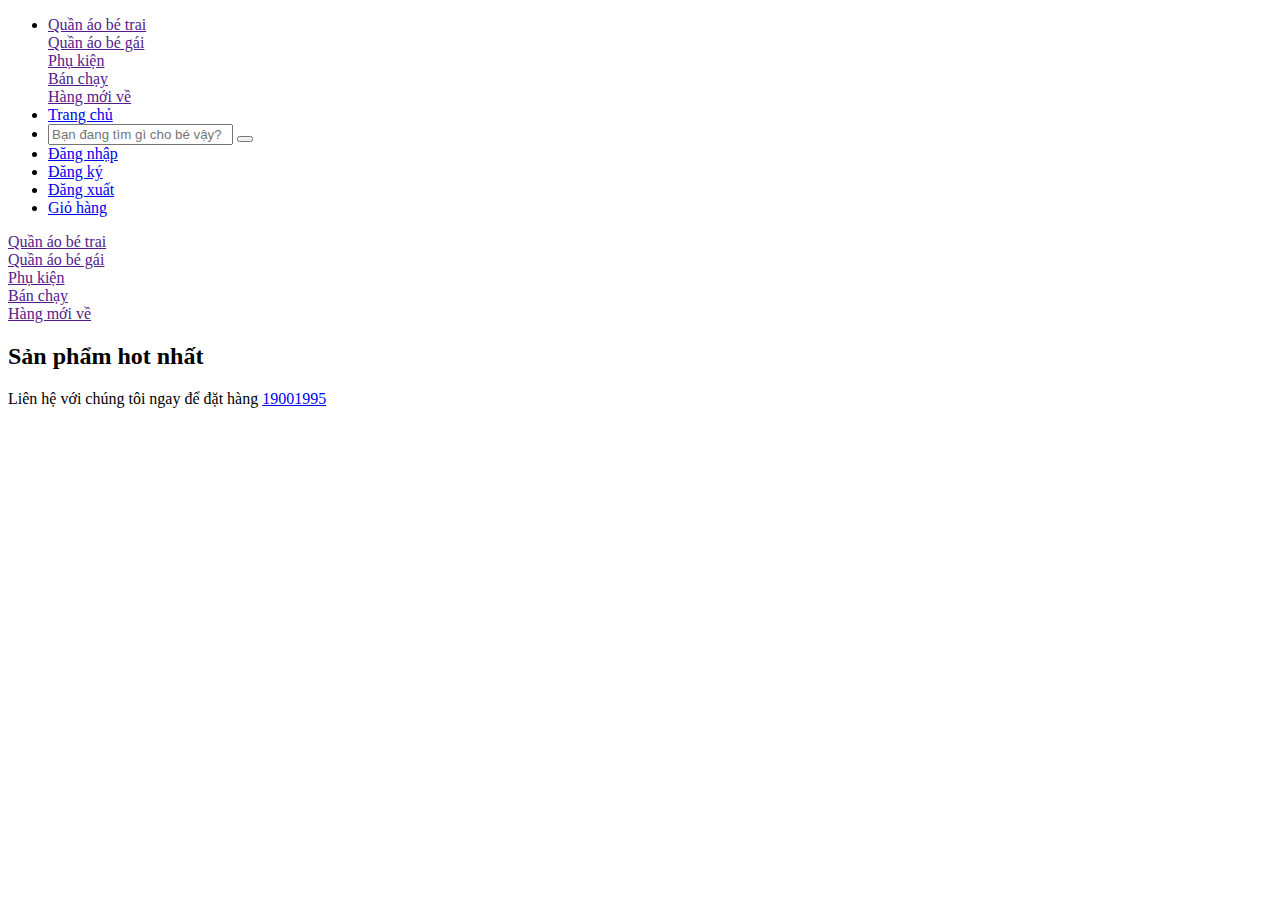
==== index.html @ 21507b78 "addfile" ====
<!DOCTYPE html>
<html lang="en">

<head>
    <meta charset="UTF-8">
    <meta http-equiv="X-UA-Compatible" content="IE=edge">
    <meta name="viewport" content="width=device-width, initial-scale=1.0">
    <title>Quần áo trẻ em - BibaShop</title>
    <link rel="stylesheet" href="../myShop/acsset/css/styleIndex.css">
    <link rel="stylesheet" href="../myShop/acsset/css/responsive.css">
    <link rel="stylesheet" href="../myShop/acsset/font/themify-icons/themify-icons.css">
    <link rel="stylesheet" href="../bootstrap/bootstrap-5.0.2-dist/css/bootstrap.min.css">
    <script src="../bootstrap/bootstrap-5.0.2-dist/js/bootstrap.min.js"></script>

</head>

<body>
    <div id="main">
        <header>

            <div id="header">
                <ul>
                    
                    <li id="menu" class="hide-tablet-and-pc">
                        <label for="nav_input"><i class="homeicon ti-menu"></i> </label>
                        <input type="checkbox" hidden name="" class="input" id="nav_input">
                        <label for="nav_input" class="nav_overlay"></label>
                        <div class="nav_mobile">
                            <label for="nav_input" class="closeicon ti-close"></label>
                                <div class="sub_nav-mobile"><a href=""><i class="handicon ti-hand-point-right"></i> Quần áo bé trai</a></div>
                                <div  class="sub_nav-mobile" ><a href=""><i class="handicon ti-hand-point-right"></i>Quần áo bé gái</a></div>
                                <div class="sub_nav-mobile"><a href=""><i class="handicon ti-hand-point-right"></i>Phụ kiện</a></div>
                                <div class="sub_nav-mobile"><a href=""><i class="handicon ti-hand-point-right"></i>Bán chạy</a></div>
                                <div class="sub_nav-mobile"><a href=""><i class="handicon ti-hand-point-right"></i>Hàng mới về</a></div>
                        </div>
                    </li>

                    <li id="home"><a href="index.html"><i class="homeicon ti-home"></i> Trang chủ</a></li>
                    <li>
                        <form class="searchform" action="">
                            <input id="input" class="search_input" type="text" placeholder="Bạn đang tìm gì cho bé vậy?"
                                name="search">
                            <button onclick="searchFunction()" class="searchbtn hide-mobile" type="submit"><i
                                    class="searchbtn ti-search"></i></button>
                        </form>
                    </li>
                    <li id="login"><a class="" href="./login.html"><i class="usericon ti-user"></i>Đăng nhập</a></li>
                    <li id="register"><a href="./rigister.html"><i class="usericon ti-slice"></i> Đăng ký</a></li>
                    <li id="logout"><a href="#" onclick="logout()"><i class="usericon ti-shift-right"></i> Đăng xuất</a>
                    </li>
                    <li class="cartbtn"><a href="./cart.html"><i class="carticon ti-shopping-cart"></i>Giỏ hàng</a></li>
                </ul>
             
                
            </div>
    </div>

    </header>

    <div id="container">
        <div class="subnav hide-mobile">
            <li><a href=""><i class="handicon ti-hand-point-right"></i> Quần áo bé trai</a></li>
            <li><a href=""><i class="handicon ti-hand-point-right"></i>Quần áo bé gái</a></li>
            <li><a href=""><i class="handicon ti-hand-point-right"></i>Phụ kiện</a></li>
            <li><a href=""><i class="handicon ti-hand-point-right"></i>Bán chạy</a></li>
            <li><a href=""><i class="handicon ti-hand-point-right"></i>Hàng mới về</a></li>
        </div>
        <div class="content">
            <h2 class="heading">Sản phẩm hot nhất</h2>
            <div class="row bestSeller" id="bestSeller">
                <!-- <div class="item">
                        <img src="../myShop/acsset/image/ao-mua-cho-be-hoa-tiet-vui-nhon__7.jpg" alt="">
                        <p class="description">Bộ Short Cho Bé Trai Tay Raplang Mát Mẻ Ngày Hè (13kg-35kg)</p>
                        <p class="price">145.000 đ</p>
                        <button id="cartbtnadd" onclick="addCart()" type="submit">Thêm vào giỏ hàng</button>
                    </div>
                    <div class="item">
                        <img src="../myShop/acsset/image/ao-mua-cho-be-in-tho-de-thuong__2.jpg" alt="">
                        <p class="description">Áo Mưa Cho Bé In Thỏ Dễ Thương (Trên 6 tuổi)</p>
                        <p class="price">145.000 đ</p>
                        <button id="cartbtn" onclick="addCart()" type="submit">Thêm vào giỏ hàng</button>
                    </div>
                    <div class="item">
                        <img src="../myShop/acsset/image/ao-thun-tay-ngan-in-gau__1.jpg" alt="">
                        <p class="description">Áo Mưa Cho Bé Họa Tiết Vui Nhộn <br>(Trên 6 tuổi)</p>
                        <p class="price">145.000 đ</p>
                        <button id="cartbtn" onclick="addCart()" type="submit">Thêm vào giỏ hàng</button>
                    </div> -->
                <!-- <div class="item">
                        <img src="../myShop/acsset/image/bo-short-cho-be-tay-raplang-mat-me.jpg" alt="">
                        <p class="description">Bộ Short Cho Bé Trai Tay Raplang Mát Mẻ Ngày Hè (13kg-35kg)</p>
                        <p class="price">145.000 đ</p>
                        <button id="cartbtn" onclick="addCart()" type="submit">Thêm vào giỏ hàng</button>
                        <button id="likebtn" onclick="like()" type="submit"><i class="hearticon ti-heart"></i>Yêu thích</button>
                    </div> -->
            </div>
        </div>
    </div>
    </div>
    </div>

    <div id="footer">
        <div class="socials-list">
            <a href=""><i class="ti-facebook"></i></a>
            <a href=""><i class="ti-youtube"></i></a>
            <a href=""><i class="ti-instagram"></i></a>
            <a href=""><i class="ti-twitter"></i></a>
            <a href=""><i class="ti-pinterest"></i></a>
            <a href=""><i class="ti-linkedin"></i></a>
        </div>
        <p class="coppyright">
            Liên hệ với chúng tôi ngay để đặt hàng <a href="tel:19001995">19001995</a>
        </p>
    </div>
    </div>
    <script src="./acsset/js/index.js"></script>
</body>

</html>
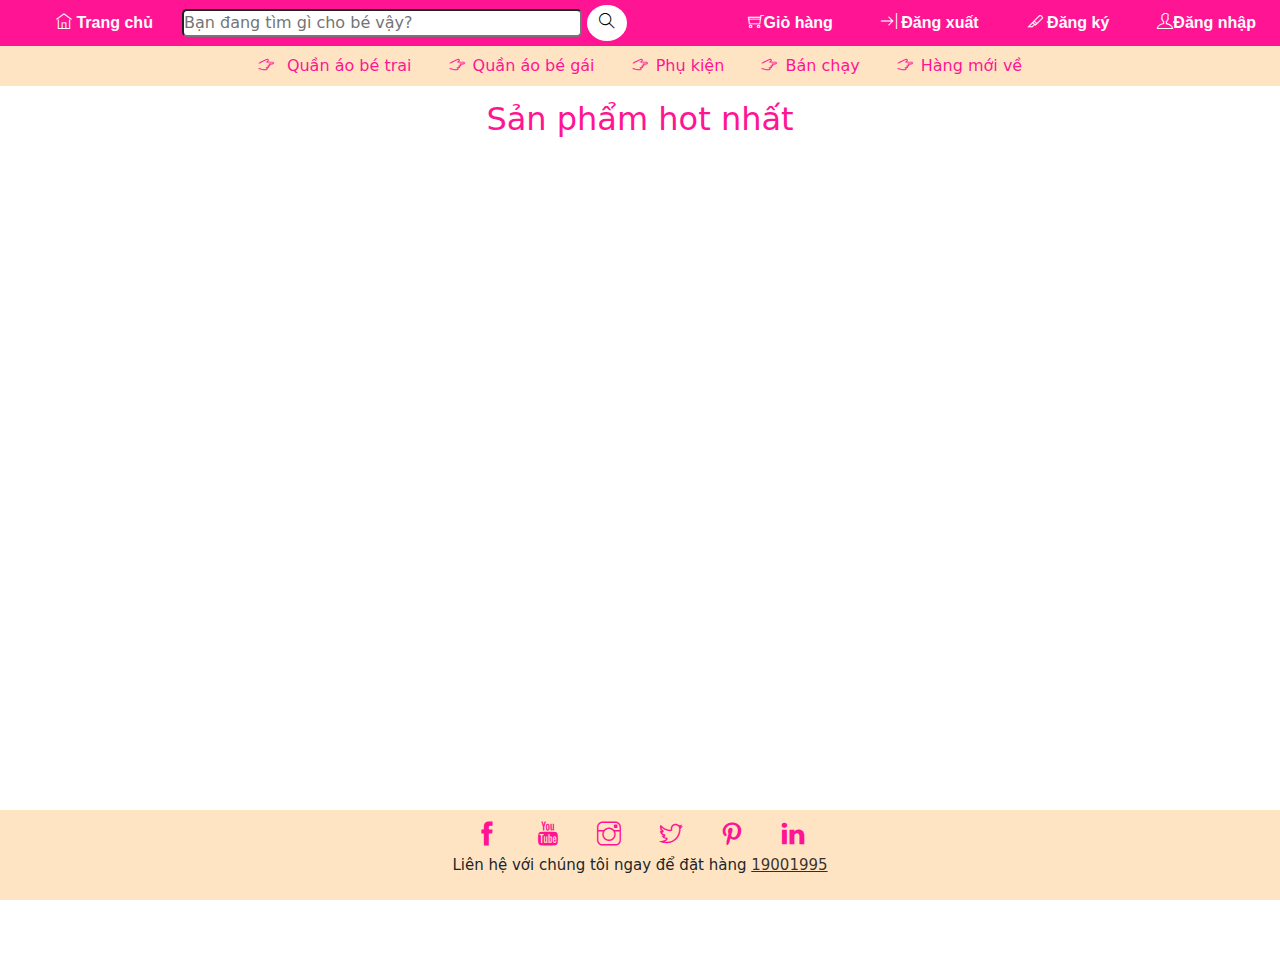
==== commit 989483e1: "addfile" ====
--- a/index.html
+++ b/index.html
@@ -6,11 +6,11 @@
     <meta http-equiv="X-UA-Compatible" content="IE=edge">
     <meta name="viewport" content="width=device-width, initial-scale=1.0">
     <title>Quần áo trẻ em - BibaShop</title>
-    <link rel="stylesheet" href="../myShop/acsset/css/styleIndex.css">
-    <link rel="stylesheet" href="../myShop/acsset/css/responsive.css">
-    <link rel="stylesheet" href="../myShop/acsset/font/themify-icons/themify-icons.css">
-    <link rel="stylesheet" href="../bootstrap/bootstrap-5.0.2-dist/css/bootstrap.min.css">
-    <script src="../bootstrap/bootstrap-5.0.2-dist/js/bootstrap.min.js"></script>
+    <link rel="stylesheet" href="./acsset/css/styleIndex.css">
+    <link rel="stylesheet" href="./acsset/css/responsive.css">
+    <link rel="stylesheet" href="./acsset/font/themify-icons/themify-icons.css">
+    <link rel="stylesheet" href="./bootstrap/bootstrap-5.0.2-dist/css/bootstrap.min.css">
+    <script src="./bootstrap/bootstrap-5.0.2-dist/js/bootstrap.min.js"></script>
 
 </head>
 
--- a/acsset/css/styleIndex.css
+++ b/acsset/css/styleIndex.css
@@ -0,0 +1,167 @@
+*{
+    padding: 0px;
+    margin: 0px;
+    box-sizing: border-box;
+}
+#header {
+    position: fixed;
+    height: 46px;
+    top: 0;
+    left: 0;
+    right: 0;
+    background-color: deeppink;
+    color: #fff;
+    z-index: 1;
+    overflow: hidden;
+}
+#header li {
+    display: inline-block;
+}
+#header li a {
+    display: block;
+    line-height: 46px;
+    padding: 0 16px;
+    text-decoration: none;
+    color: #fff;
+    font-weight: 600;
+    font-family: Arial, Helvetica, sans-serif;
+    margin: 0 8px;
+
+}
+#header li:hover a {
+    background-color: #fff;
+    box-shadow: 1px 1px deeppink;
+    color: black;
+}
+.search_input {
+    width: 400px;
+    border-radius: 5px;
+}
+.searchbtn:hover {
+    opacity: 0.9;
+}
+.searchbtn {
+    border: none;
+    border-radius: 50%;
+    background-color: #fff;
+    padding: 6px;
+}
+.cartbtn, #login, #register, #logout {
+    float: right;
+}
+#login {
+    display: none;
+}
+/* subnav */
+
+.subnav {
+    position: fixed;
+    top: 0px;
+    left: 0px;
+    right: 0px;
+    text-align: center;
+    background-color: bisque;
+}
+.subnav li {
+    margin-top: 46px;
+    display: inline-block;
+}
+.subnav li a {
+    text-decoration: none;
+    color: deeppink;
+    display: block;
+    padding: 8px 16px;
+}
+.subnav li:hover a {
+    background-color: #fff;
+    color:#000;
+    box-shadow: 1px 1px deeppink;
+}
+
+.handicon {
+    margin-right: 8px;
+}
+/* content */
+.content {
+    margin: 64px 16px;
+    min-height: 800px;
+}
+.heading {
+    text-align: center;
+    margin-top: 100px;
+    color: deeppink;
+}
+#bestSeller {
+    margin: 32px 16px;
+}
+.item:hover {
+background-color: bisque;
+box-shadow: 1px 1px 2px 2px rgba(255, 20, 145, 0.752);
+}
+.item {
+padding: 24px;
+width: 100%;
+}
+.item img {
+    width: 100%;
+}
+#cartbtnadd {
+    width: 100%;
+    border: none;
+    border-radius: 5px;
+    background-color: deeppink;
+    color: #fff;
+    font-weight: 600;
+    padding: 8px 16px;
+}
+#cartbtnadd:hover {
+    background-color: #fff;
+    box-shadow: 1px 1px deeppink;
+    color: #000;
+}
+.price {
+    color: red;
+    font-weight: 500;
+}
+#likebtn:hover {
+    background-color: rgb(246, 198, 223);
+    color: #fff;
+}
+#likebtn {
+border: none;
+background-color: rgba(0, 0, 0, 0);
+margin-top: 8px;
+padding: 8px;
+}
+.hearticon {
+margin-right: 8px;
+}
+/* footer */
+#footer {
+    position: fixed;
+    bottom: 0px;
+    left: 0px;
+    right: 0px;
+    padding: 8px 14px;
+    text-align: center;
+    background-color: bisque;
+}
+#footer .socials-list a {
+    text-decoration: none;
+    padding: 0px 16px;
+    font-size: 24px;
+    line-height: 1.5;
+    color: deeppink
+}
+.coppyright a:hover,
+#footer .socials-list a:hover  {
+    color: rgba(0, 0, 0, 0.3)
+}
+
+.coppyright {
+    font-size: 15px;
+    line-height: 1.5;
+}
+.coppyright a {
+    color: rgba(0, 0, 0, 0.8)
+}--- a/acsset/css/responsive.css
+++ b/acsset/css/responsive.css
@@ -0,0 +1,148 @@
+/* pc */
+@media (min-width:64em) {
+    .hide-pc {
+        display: none;
+    }
+}
+/* tablet and pc */
+@media (min-width:46.25em) {
+    .hide-tablet-and-pc {
+        display: none;
+    }
+    #header li:first-child {
+        display: none;
+    }
+    #header label {
+        display: none;
+    }
+}
+/* tablet & mobile */
+@media (min-width:46.25em)and (max-width:63.9375em), (max-width:739px) {
+.hide-tablet-and-mobile {
+    display: none;
+}
+.subnav li a {
+    padding: 0px;
+}
+}
+
+/* tablet */
+@media (min-width:46.25em)and (max-width:63.9375em) {
+    .hide-tablet {
+        display: none;
+    }
+    .search_input{
+        width: 250px;
+    }
+}
+/* mobile */
+@media (max-width:46.1875em) {
+    .hide-mobile {
+        display: none;
+    }
+    li#home {
+        display: none;
+    }
+    .search_input{
+        display: none;
+    }
+    .cartbtn {
+        position: absolute;
+        top: 0px;
+        right: 0px;
+    }
+    #header li#logout {
+        display: none;
+    }
+    .nav_mobile {
+        background-color: #fff;
+        color: #000;
+        position: fixed;
+        top: 0;
+        left: 0;
+        bottom: 0; 
+        width: 250px;    
+        height: 350px; 
+        border-radius: 5px;
+    }
+   
+    .nav_overlay {
+        position: fixed;
+        top: 0px;
+        left: 0px;
+        right: 0px;
+        bottom: 0px;
+        background-color: rgba(0, 0, 0, 0.3);
+        display: none;
+        animation: overlayin linear 0.5s;
+    }
+
+    #header .homeicon:hover {
+        background-color: #fff;
+        color: #000;
+        
+    }
+    #header .homeicon {
+        display: block;
+        font-weight: 600;
+        line-height: 46px;
+        cursor: pointer;
+        padding: 0 16px;
+    }
+    .nav_mobile {
+        padding-top: 24px;
+        transform: translateX(-100%);
+        animation: navMobile reverse 3.5s;
+        transition: transform linear 0.5s;
+    }
+    .sub_nav-mobile {
+        margin: 12px;
+    }
+    .sub_nav-mobile:hover a {
+        background-color: #000;
+        color: #fff;
+        box-shadow: 0 2px 2px rgba(0, 0, 0, 0.5);
+    }
+    .sub_nav-mobile a {
+        text-decoration: none;
+        color: #000;
+        font-size: 18px;
+        display: block;
+        padding: 16px 16px;
+    }
+    .closeicon:hover {
+        background-color: #000;
+        color: #fff;
+    }
+    .closeicon {
+        position: absolute;
+        top: 0;
+        right: 0;
+        padding: 8px;
+        cursor: pointer;
+
+    }
+    .input:checked ~ .nav_overlay {
+        display: block;
+    }
+    .input:checked ~ .nav_mobile {
+        transform: translateX(0%) ;
+    }
+
+    @keyframes overlayin {
+        from {
+            opacity: 0;
+        }
+        to {
+            opacity: 1;
+        }
+    }
+    @keyframes navMobile {
+        from {
+            background-color: deeppink;
+        }
+        to {
+            background-color: #fff;
+        }
+    }
+}--- a/acsset/font/themify-icons/themify-icons.css
+++ b/acsset/font/themify-icons/themify-icons.css
@@ -0,0 +1,1081 @@
+@font-face {
+	font-family: 'themify';
+	src:url('fonts/themify.eot?-fvbane');
+	src:url('fonts/themify.eot?#iefix-fvbane') format('embedded-opentype'),
+		url('fonts/themify.woff?-fvbane') format('woff'),
+		url('fonts/themify.ttf?-fvbane') format('truetype'),
+		url('fonts/themify.svg?-fvbane#themify') format('svg');
+	font-weight: normal;
+	font-style: normal;
+}
+
+[class^="ti-"], [class*=" ti-"] {
+	font-family: 'themify';
+	speak: none;
+	font-style: normal;
+	font-weight: normal;
+	font-variant: normal;
+	text-transform: none;
+	line-height: 1;
+
+	/* Better Font Rendering =========== */
+	-webkit-font-smoothing: antialiased;
+	-moz-osx-font-smoothing: grayscale;
+}
+
+.ti-wand:before {
+	content: "\e600";
+}
+.ti-volume:before {
+	content: "\e601";
+}
+.ti-user:before {
+	content: "\e602";
+}
+.ti-unlock:before {
+	content: "\e603";
+}
+.ti-unlink:before {
+	content: "\e604";
+}
+.ti-trash:before {
+	content: "\e605";
+}
+.ti-thought:before {
+	content: "\e606";
+}
+.ti-target:before {
+	content: "\e607";
+}
+.ti-tag:before {
+	content: "\e608";
+}
+.ti-tablet:before {
+	content: "\e609";
+}
+.ti-star:before {
+	content: "\e60a";
+}
+.ti-spray:before {
+	content: "\e60b";
+}
+.ti-signal:before {
+	content: "\e60c";
+}
+.ti-shopping-cart:before {
+	content: "\e60d";
+}
+.ti-shopping-cart-full:before {
+	content: "\e60e";
+}
+.ti-settings:before {
+	content: "\e60f";
+}
+.ti-search:before {
+	content: "\e610";
+}
+.ti-zoom-in:before {
+	content: "\e611";
+}
+.ti-zoom-out:before {
+	content: "\e612";
+}
+.ti-cut:before {
+	content: "\e613";
+}
+.ti-ruler:before {
+	content: "\e614";
+}
+.ti-ruler-pencil:before {
+	content: "\e615";
+}
+.ti-ruler-alt:before {
+	content: "\e616";
+}
+.ti-bookmark:before {
+	content: "\e617";
+}
+.ti-bookmark-alt:before {
+	content: "\e618";
+}
+.ti-reload:before {
+	content: "\e619";
+}
+.ti-plus:before {
+	content: "\e61a";
+}
+.ti-pin:before {
+	content: "\e61b";
+}
+.ti-pencil:before {
+	content: "\e61c";
+}
+.ti-pencil-alt:before {
+	content: "\e61d";
+}
+.ti-paint-roller:before {
+	content: "\e61e";
+}
+.ti-paint-bucket:before {
+	content: "\e61f";
+}
+.ti-na:before {
+	content: "\e620";
+}
+.ti-mobile:before {
+	content: "\e621";
+}
+.ti-minus:before {
+	content: "\e622";
+}
+.ti-medall:before {
+	content: "\e623";
+}
+.ti-medall-alt:before {
+	content: "\e624";
+}
+.ti-marker:before {
+	content: "\e625";
+}
+.ti-marker-alt:before {
+	content: "\e626";
+}
+.ti-arrow-up:before {
+	content: "\e627";
+}
+.ti-arrow-right:before {
+	content: "\e628";
+}
+.ti-arrow-left:before {
+	content: "\e629";
+}
+.ti-arrow-down:before {
+	content: "\e62a";
+}
+.ti-lock:before {
+	content: "\e62b";
+}
+.ti-location-arrow:before {
+	content: "\e62c";
+}
+.ti-link:before {
+	content: "\e62d";
+}
+.ti-layout:before {
+	content: "\e62e";
+}
+.ti-layers:before {
+	content: "\e62f";
+}
+.ti-layers-alt:before {
+	content: "\e630";
+}
+.ti-key:before {
+	content: "\e631";
+}
+.ti-import:before {
+	content: "\e632";
+}
+.ti-image:before {
+	content: "\e633";
+}
+.ti-heart:before {
+	content: "\e634";
+}
+.ti-heart-broken:before {
+	content: "\e635";
+}
+.ti-hand-stop:before {
+	content: "\e636";
+}
+.ti-hand-open:before {
+	content: "\e637";
+}
+.ti-hand-drag:before {
+	content: "\e638";
+}
+.ti-folder:before {
+	content: "\e639";
+}
+.ti-flag:before {
+	content: "\e63a";
+}
+.ti-flag-alt:before {
+	content: "\e63b";
+}
+.ti-flag-alt-2:before {
+	content: "\e63c";
+}
+.ti-eye:before {
+	content: "\e63d";
+}
+.ti-export:before {
+	content: "\e63e";
+}
+.ti-exchange-vertical:before {
+	content: "\e63f";
+}
+.ti-desktop:before {
+	content: "\e640";
+}
+.ti-cup:before {
+	content: "\e641";
+}
+.ti-crown:before {
+	content: "\e642";
+}
+.ti-comments:before {
+	content: "\e643";
+}
+.ti-comment:before {
+	content: "\e644";
+}
+.ti-comment-alt:before {
+	content: "\e645";
+}
+.ti-close:before {
+	content: "\e646";
+}
+.ti-clip:before {
+	content: "\e647";
+}
+.ti-angle-up:before {
+	content: "\e648";
+}
+.ti-angle-right:before {
+	content: "\e649";
+}
+.ti-angle-left:before {
+	content: "\e64a";
+}
+.ti-angle-down:before {
+	content: "\e64b";
+}
+.ti-check:before {
+	content: "\e64c";
+}
+.ti-check-box:before {
+	content: "\e64d";
+}
+.ti-camera:before {
+	content: "\e64e";
+}
+.ti-announcement:before {
+	content: "\e64f";
+}
+.ti-brush:before {
+	content: "\e650";
+}
+.ti-briefcase:before {
+	content: "\e651";
+}
+.ti-bolt:before {
+	content: "\e652";
+}
+.ti-bolt-alt:before {
+	content: "\e653";
+}
+.ti-blackboard:before {
+	content: "\e654";
+}
+.ti-bag:before {
+	content: "\e655";
+}
+.ti-move:before {
+	content: "\e656";
+}
+.ti-arrows-vertical:before {
+	content: "\e657";
+}
+.ti-arrows-horizontal:before {
+	content: "\e658";
+}
+.ti-fullscreen:before {
+	content: "\e659";
+}
+.ti-arrow-top-right:before {
+	content: "\e65a";
+}
+.ti-arrow-top-left:before {
+	content: "\e65b";
+}
+.ti-arrow-circle-up:before {
+	content: "\e65c";
+}
+.ti-arrow-circle-right:before {
+	content: "\e65d";
+}
+.ti-arrow-circle-left:before {
+	content: "\e65e";
+}
+.ti-arrow-circle-down:before {
+	content: "\e65f";
+}
+.ti-angle-double-up:before {
+	content: "\e660";
+}
+.ti-angle-double-right:before {
+	content: "\e661";
+}
+.ti-angle-double-left:before {
+	content: "\e662";
+}
+.ti-angle-double-down:before {
+	content: "\e663";
+}
+.ti-zip:before {
+	content: "\e664";
+}
+.ti-world:before {
+	content: "\e665";
+}
+.ti-wheelchair:before {
+	content: "\e666";
+}
+.ti-view-list:before {
+	content: "\e667";
+}
+.ti-view-list-alt:before {
+	content: "\e668";
+}
+.ti-view-grid:before {
+	content: "\e669";
+}
+.ti-uppercase:before {
+	content: "\e66a";
+}
+.ti-upload:before {
+	content: "\e66b";
+}
+.ti-underline:before {
+	content: "\e66c";
+}
+.ti-truck:before {
+	content: "\e66d";
+}
+.ti-timer:before {
+	content: "\e66e";
+}
+.ti-ticket:before {
+	content: "\e66f";
+}
+.ti-thumb-up:before {
+	content: "\e670";
+}
+.ti-thumb-down:before {
+	content: "\e671";
+}
+.ti-text:before {
+	content: "\e672";
+}
+.ti-stats-up:before {
+	content: "\e673";
+}
+.ti-stats-down:before {
+	content: "\e674";
+}
+.ti-split-v:before {
+	content: "\e675";
+}
+.ti-split-h:before {
+	content: "\e676";
+}
+.ti-smallcap:before {
+	content: "\e677";
+}
+.ti-shine:before {
+	content: "\e678";
+}
+.ti-shift-right:before {
+	content: "\e679";
+}
+.ti-shift-left:before {
+	content: "\e67a";
+}
+.ti-shield:before {
+	content: "\e67b";
+}
+.ti-notepad:before {
+	content: "\e67c";
+}
+.ti-server:before {
+	content: "\e67d";
+}
+.ti-quote-right:before {
+	content: "\e67e";
+}
+.ti-quote-left:before {
+	content: "\e67f";
+}
+.ti-pulse:before {
+	content: "\e680";
+}
+.ti-printer:before {
+	content: "\e681";
+}
+.ti-power-off:before {
+	content: "\e682";
+}
+.ti-plug:before {
+	content: "\e683";
+}
+.ti-pie-chart:before {
+	content: "\e684";
+}
+.ti-paragraph:before {
+	content: "\e685";
+}
+.ti-panel:before {
+	content: "\e686";
+}
+.ti-package:before {
+	content: "\e687";
+}
+.ti-music:before {
+	content: "\e688";
+}
+.ti-music-alt:before {
+	content: "\e689";
+}
+.ti-mouse:before {
+	content: "\e68a";
+}
+.ti-mouse-alt:before {
+	content: "\e68b";
+}
+.ti-money:before {
+	content: "\e68c";
+}
+.ti-microphone:before {
+	content: "\e68d";
+}
+.ti-menu:before {
+	content: "\e68e";
+}
+.ti-menu-alt:before {
+	content: "\e68f";
+}
+.ti-map:before {
+	content: "\e690";
+}
+.ti-map-alt:before {
+	content: "\e691";
+}
+.ti-loop:before {
+	content: "\e692";
+}
+.ti-location-pin:before {
+	content: "\e693";
+}
+.ti-list:before {
+	content: "\e694";
+}
+.ti-light-bulb:before {
+	content: "\e695";
+}
+.ti-Italic:before {
+	content: "\e696";
+}
+.ti-info:before {
+	content: "\e697";
+}
+.ti-infinite:before {
+	content: "\e698";
+}
+.ti-id-badge:before {
+	content: "\e699";
+}
+.ti-hummer:before {
+	content: "\e69a";
+}
+.ti-home:before {
+	content: "\e69b";
+}
+.ti-help:before {
+	content: "\e69c";
+}
+.ti-headphone:before {
+	content: "\e69d";
+}
+.ti-harddrives:before {
+	content: "\e69e";
+}
+.ti-harddrive:before {
+	content: "\e69f";
+}
+.ti-gift:before {
+	content: "\e6a0";
+}
+.ti-game:before {
+	content: "\e6a1";
+}
+.ti-filter:before {
+	content: "\e6a2";
+}
+.ti-files:before {
+	content: "\e6a3";
+}
+.ti-file:before {
+	content: "\e6a4";
+}
+.ti-eraser:before {
+	content: "\e6a5";
+}
+.ti-envelope:before {
+	content: "\e6a6";
+}
+.ti-download:before {
+	content: "\e6a7";
+}
+.ti-direction:before {
+	content: "\e6a8";
+}
+.ti-direction-alt:before {
+	content: "\e6a9";
+}
+.ti-dashboard:before {
+	content: "\e6aa";
+}
+.ti-control-stop:before {
+	content: "\e6ab";
+}
+.ti-control-shuffle:before {
+	content: "\e6ac";
+}
+.ti-control-play:before {
+	content: "\e6ad";
+}
+.ti-control-pause:before {
+	content: "\e6ae";
+}
+.ti-control-forward:before {
+	content: "\e6af";
+}
+.ti-control-backward:before {
+	content: "\e6b0";
+}
+.ti-cloud:before {
+	content: "\e6b1";
+}
+.ti-cloud-up:before {
+	content: "\e6b2";
+}
+.ti-cloud-down:before {
+	content: "\e6b3";
+}
+.ti-clipboard:before {
+	content: "\e6b4";
+}
+.ti-car:before {
+	content: "\e6b5";
+}
+.ti-calendar:before {
+	content: "\e6b6";
+}
+.ti-book:before {
+	content: "\e6b7";
+}
+.ti-bell:before {
+	content: "\e6b8";
+}
+.ti-basketball:before {
+	content: "\e6b9";
+}
+.ti-bar-chart:before {
+	content: "\e6ba";
+}
+.ti-bar-chart-alt:before {
+	content: "\e6bb";
+}
+.ti-back-right:before {
+	content: "\e6bc";
+}
+.ti-back-left:before {
+	content: "\e6bd";
+}
+.ti-arrows-corner:before {
+	content: "\e6be";
+}
+.ti-archive:before {
+	content: "\e6bf";
+}
+.ti-anchor:before {
+	content: "\e6c0";
+}
+.ti-align-right:before {
+	content: "\e6c1";
+}
+.ti-align-left:before {
+	content: "\e6c2";
+}
+.ti-align-justify:before {
+	content: "\e6c3";
+}
+.ti-align-center:before {
+	content: "\e6c4";
+}
+.ti-alert:before {
+	content: "\e6c5";
+}
+.ti-alarm-clock:before {
+	content: "\e6c6";
+}
+.ti-agenda:before {
+	content: "\e6c7";
+}
+.ti-write:before {
+	content: "\e6c8";
+}
+.ti-window:before {
+	content: "\e6c9";
+}
+.ti-widgetized:before {
+	content: "\e6ca";
+}
+.ti-widget:before {
+	content: "\e6cb";
+}
+.ti-widget-alt:before {
+	content: "\e6cc";
+}
+.ti-wallet:before {
+	content: "\e6cd";
+}
+.ti-video-clapper:before {
+	content: "\e6ce";
+}
+.ti-video-camera:before {
+	content: "\e6cf";
+}
+.ti-vector:before {
+	content: "\e6d0";
+}
+.ti-themify-logo:before {
+	content: "\e6d1";
+}
+.ti-themify-favicon:before {
+	content: "\e6d2";
+}
+.ti-themify-favicon-alt:before {
+	content: "\e6d3";
+}
+.ti-support:before {
+	content: "\e6d4";
+}
+.ti-stamp:before {
+	content: "\e6d5";
+}
+.ti-split-v-alt:before {
+	content: "\e6d6";
+}
+.ti-slice:before {
+	content: "\e6d7";
+}
+.ti-shortcode:before {
+	content: "\e6d8";
+}
+.ti-shift-right-alt:before {
+	content: "\e6d9";
+}
+.ti-shift-left-alt:before {
+	content: "\e6da";
+}
+.ti-ruler-alt-2:before {
+	content: "\e6db";
+}
+.ti-receipt:before {
+	content: "\e6dc";
+}
+.ti-pin2:before {
+	content: "\e6dd";
+}
+.ti-pin-alt:before {
+	content: "\e6de";
+}
+.ti-pencil-alt2:before {
+	content: "\e6df";
+}
+.ti-palette:before {
+	content: "\e6e0";
+}
+.ti-more:before {
+	content: "\e6e1";
+}
+.ti-more-alt:before {
+	content: "\e6e2";
+}
+.ti-microphone-alt:before {
+	content: "\e6e3";
+}
+.ti-magnet:before {
+	content: "\e6e4";
+}
+.ti-line-double:before {
+	content: "\e6e5";
+}
+.ti-line-dotted:before {
+	content: "\e6e6";
+}
+.ti-line-dashed:before {
+	content: "\e6e7";
+}
+.ti-layout-width-full:before {
+	content: "\e6e8";
+}
+.ti-layout-width-default:before {
+	content: "\e6e9";
+}
+.ti-layout-width-default-alt:before {
+	content: "\e6ea";
+}
+.ti-layout-tab:before {
+	content: "\e6eb";
+}
+.ti-layout-tab-window:before {
+	content: "\e6ec";
+}
+.ti-layout-tab-v:before {
+	content: "\e6ed";
+}
+.ti-layout-tab-min:before {
+	content: "\e6ee";
+}
+.ti-layout-slider:before {
+	content: "\e6ef";
+}
+.ti-layout-slider-alt:before {
+	content: "\e6f0";
+}
+.ti-layout-sidebar-right:before {
+	content: "\e6f1";
+}
+.ti-layout-sidebar-none:before {
+	content: "\e6f2";
+}
+.ti-layout-sidebar-left:before {
+	content: "\e6f3";
+}
+.ti-layout-placeholder:before {
+	content: "\e6f4";
+}
+.ti-layout-menu:before {
+	content: "\e6f5";
+}
+.ti-layout-menu-v:before {
+	content: "\e6f6";
+}
+.ti-layout-menu-separated:before {
+	content: "\e6f7";
+}
+.ti-layout-menu-full:before {
+	content: "\e6f8";
+}
+.ti-layout-media-right-alt:before {
+	content: "\e6f9";
+}
+.ti-layout-media-right:before {
+	content: "\e6fa";
+}
+.ti-layout-media-overlay:before {
+	content: "\e6fb";
+}
+.ti-layout-media-overlay-alt:before {
+	content: "\e6fc";
+}
+.ti-layout-media-overlay-alt-2:before {
+	content: "\e6fd";
+}
+.ti-layout-media-left-alt:before {
+	content: "\e6fe";
+}
+.ti-layout-media-left:before {
+	content: "\e6ff";
+}
+.ti-layout-media-center-alt:before {
+	content: "\e700";
+}
+.ti-layout-media-center:before {
+	content: "\e701";
+}
+.ti-layout-list-thumb:before {
+	content: "\e702";
+}
+.ti-layout-list-thumb-alt:before {
+	content: "\e703";
+}
+.ti-layout-list-post:before {
+	content: "\e704";
+}
+.ti-layout-list-large-image:before {
+	content: "\e705";
+}
+.ti-layout-line-solid:before {
+	content: "\e706";
+}
+.ti-layout-grid4:before {
+	content: "\e707";
+}
+.ti-layout-grid3:before {
+	content: "\e708";
+}
+.ti-layout-grid2:before {
+	content: "\e709";
+}
+.ti-layout-grid2-thumb:before {
+	content: "\e70a";
+}
+.ti-layout-cta-right:before {
+	content: "\e70b";
+}
+.ti-layout-cta-left:before {
+	content: "\e70c";
+}
+.ti-layout-cta-center:before {
+	content: "\e70d";
+}
+.ti-layout-cta-btn-right:before {
+	content: "\e70e";
+}
+.ti-layout-cta-btn-left:before {
+	content: "\e70f";
+}
+.ti-layout-column4:before {
+	content: "\e710";
+}
+.ti-layout-column3:before {
+	content: "\e711";
+}
+.ti-layout-column2:before {
+	content: "\e712";
+}
+.ti-layout-accordion-separated:before {
+	content: "\e713";
+}
+.ti-layout-accordion-merged:before {
+	content: "\e714";
+}
+.ti-layout-accordion-list:before {
+	content: "\e715";
+}
+.ti-ink-pen:before {
+	content: "\e716";
+}
+.ti-info-alt:before {
+	content: "\e717";
+}
+.ti-help-alt:before {
+	content: "\e718";
+}
+.ti-headphone-alt:before {
+	content: "\e719";
+}
+.ti-hand-point-up:before {
+	content: "\e71a";
+}
+.ti-hand-point-right:before {
+	content: "\e71b";
+}
+.ti-hand-point-left:before {
+	content: "\e71c";
+}
+.ti-hand-point-down:before {
+	content: "\e71d";
+}
+.ti-gallery:before {
+	content: "\e71e";
+}
+.ti-face-smile:before {
+	content: "\e71f";
+}
+.ti-face-sad:before {
+	content: "\e720";
+}
+.ti-credit-card:before {
+	content: "\e721";
+}
+.ti-control-skip-forward:before {
+	content: "\e722";
+}
+.ti-control-skip-backward:before {
+	content: "\e723";
+}
+.ti-control-record:before {
+	content: "\e724";
+}
+.ti-control-eject:before {
+	content: "\e725";
+}
+.ti-comments-smiley:before {
+	content: "\e726";
+}
+.ti-brush-alt:before {
+	content: "\e727";
+}
+.ti-youtube:before {
+	content: "\e728";
+}
+.ti-vimeo:before {
+	content: "\e729";
+}
+.ti-twitter:before {
+	content: "\e72a";
+}
+.ti-time:before {
+	content: "\e72b";
+}
+.ti-tumblr:before {
+	content: "\e72c";
+}
+.ti-skype:before {
+	content: "\e72d";
+}
+.ti-share:before {
+	content: "\e72e";
+}
+.ti-share-alt:before {
+	content: "\e72f";
+}
+.ti-rocket:before {
+	content: "\e730";
+}
+.ti-pinterest:before {
+	content: "\e731";
+}
+.ti-new-window:before {
+	content: "\e732";
+}
+.ti-microsoft:before {
+	content: "\e733";
+}
+.ti-list-ol:before {
+	content: "\e734";
+}
+.ti-linkedin:before {
+	content: "\e735";
+}
+.ti-layout-sidebar-2:before {
+	content: "\e736";
+}
+.ti-layout-grid4-alt:before {
+	content: "\e737";
+}
+.ti-layout-grid3-alt:before {
+	content: "\e738";
+}
+.ti-layout-grid2-alt:before {
+	content: "\e739";
+}
+.ti-layout-column4-alt:before {
+	content: "\e73a";
+}
+.ti-layout-column3-alt:before {
+	content: "\e73b";
+}
+.ti-layout-column2-alt:before {
+	content: "\e73c";
+}
+.ti-instagram:before {
+	content: "\e73d";
+}
+.ti-google:before {
+	content: "\e73e";
+}
+.ti-github:before {
+	content: "\e73f";
+}
+.ti-flickr:before {
+	content: "\e740";
+}
+.ti-facebook:before {
+	content: "\e741";
+}
+.ti-dropbox:before {
+	content: "\e742";
+}
+.ti-dribbble:before {
+	content: "\e743";
+}
+.ti-apple:before {
+	content: "\e744";
+}
+.ti-android:before {
+	content: "\e745";
+}
+.ti-save:before {
+	content: "\e746";
+}
+.ti-save-alt:before {
+	content: "\e747";
+}
+.ti-yahoo:before {
+	content: "\e748";
+}
+.ti-wordpress:before {
+	content: "\e749";
+}
+.ti-vimeo-alt:before {
+	content: "\e74a";
+}
+.ti-twitter-alt:before {
+	content: "\e74b";
+}
+.ti-tumblr-alt:before {
+	content: "\e74c";
+}
+.ti-trello:before {
+	content: "\e74d";
+}
+.ti-stack-overflow:before {
+	content: "\e74e";
+}
+.ti-soundcloud:before {
+	content: "\e74f";
+}
+.ti-sharethis:before {
+	content: "\e750";
+}
+.ti-sharethis-alt:before {
+	content: "\e751";
+}
+.ti-reddit:before {
+	content: "\e752";
+}
+.ti-pinterest-alt:before {
+	content: "\e753";
+}
+.ti-microsoft-alt:before {
+	content: "\e754";
+}
+.ti-linux:before {
+	content: "\e755";
+}
+.ti-jsfiddle:before {
+	content: "\e756";
+}
+.ti-joomla:before {
+	content: "\e757";
+}
+.ti-html5:before {
+	content: "\e758";
+}
+.ti-flickr-alt:before {
+	content: "\e759";
+}
+.ti-email:before {
+	content: "\e75a";
+}
+.ti-drupal:before {
+	content: "\e75b";
+}
+.ti-dropbox-alt:before {
+	content: "\e75c";
+}
+.ti-css3:before {
+	content: "\e75d";
+}
+.ti-rss:before {
+	content: "\e75e";
+}
+.ti-rss-alt:before {
+	content: "\e75f";
+}
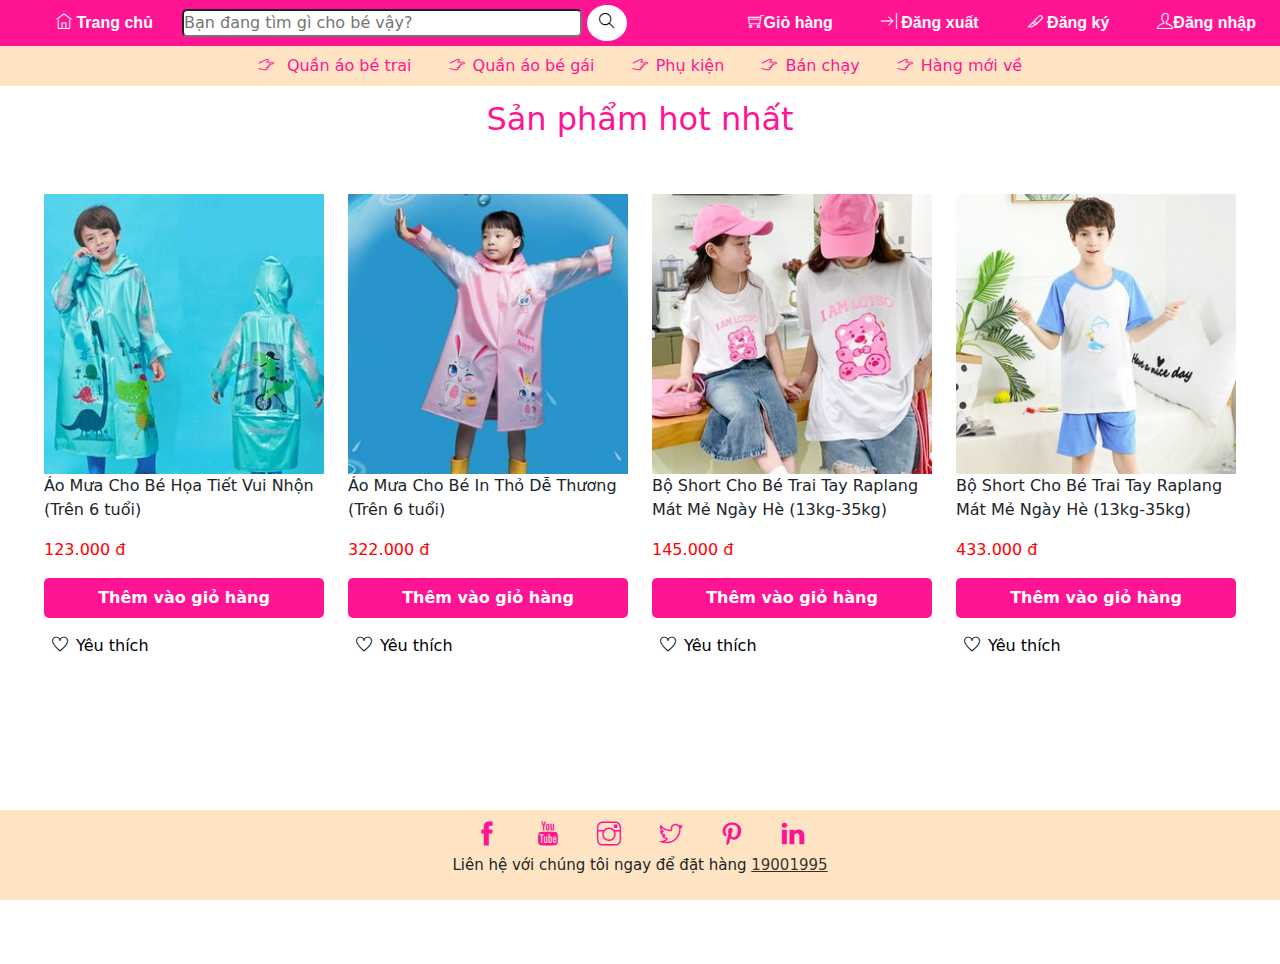
==== commit afebf0f5: "addfile" ====
--- a/index.html
+++ b/index.html
@@ -44,8 +44,8 @@
                                     class="searchbtn ti-search"></i></button>
                         </form>
                     </li>
-                    <li id="login"><a class="" href="./login.html"><i class="usericon ti-user"></i>Đăng nhập</a></li>
-                    <li id="register"><a href="./rigister.html"><i class="usericon ti-slice"></i> Đăng ký</a></li>
+                    <li class = 'hide-mobile' id="login"><a class="" href="./login.html"><i class="usericon ti-user"></i>Đăng nhập</a></li>
+                    <li class = 'hide-mobile' id="register"><a href="./rigister.html"><i class="usericon ti-slice"></i> Đăng ký</a></li>
                     <li id="logout"><a href="#" onclick="logout()"><i class="usericon ti-shift-right"></i> Đăng xuất</a>
                     </li>
                     <li class="cartbtn"><a href="./cart.html"><i class="carticon ti-shopping-cart"></i>Giỏ hàng</a></li>
--- a/acsset/css/responsive.css
+++ b/acsset/css/responsive.css
@@ -38,7 +38,7 @@
 /* mobile */
 @media (max-width:46.1875em) {
     .hide-mobile {
-        display: none;
+        display: none !important;
     }
     li#home {
         display: none;
@@ -52,7 +52,7 @@
         right: 0px;
     }
     #header li#logout {
-        display: none;
+        display: none !important;
     }
     .nav_mobile {
         background-color: #fff;
@@ -62,7 +62,7 @@
         left: 0;
         bottom: 0; 
         width: 250px;    
-        height: 350px; 
+        height: 400px; 
         border-radius: 5px;
     }
    
@@ -83,7 +83,7 @@
         
     }
     #header .homeicon {
-        display: block;
+        display: unset;
         font-weight: 600;
         line-height: 46px;
         cursor: pointer;
